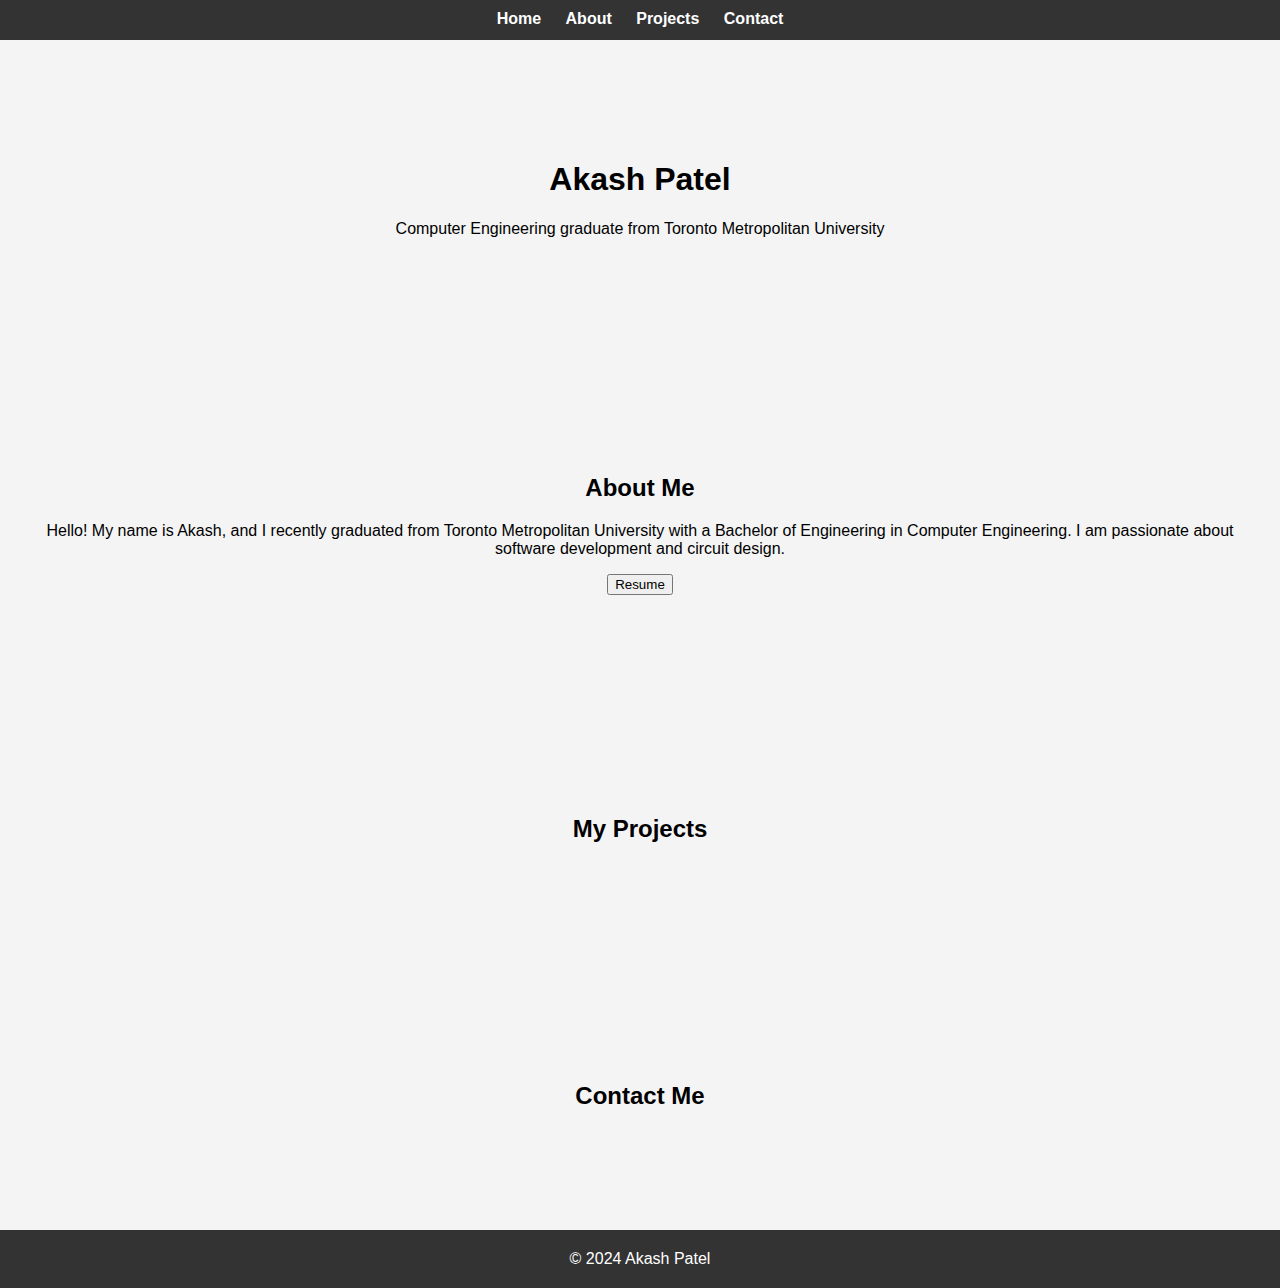
==== index.html @ 1aef0b44 "Add files via upload" ====
<!DOCTYPE html>
<html lang="en">
<head>
    <meta charset="UTF-8">
    <meta name="viewport" content="width=device-width, initial-scale=1.0">
    <title>Akash Patel - Personal Website</title>
    <link rel="stylesheet" href="styles.css">
</head>
<body>
    <header>
        <nav>
            <ul>
                <li><a href="#home">Home</a></li>
                <li><a href="#about">About</a></li>
                <li><a href="#projects">Projects</a></li>
                <li><a href="#contact">Contact</a></li>
            </ul>
        </nav>
       
    </header>
    <section id = "home"><div>
        <h1>Akash Patel</h1>
        <p>Computer Engineering graduate from Toronto Metropolitan University</p>
    </div></section>
    
    <section id="about">
        <div>
            <h2>About Me</h2>
            <p>Hello! My name is Akash, and I recently graduated from Toronto Metropolitan University with a Bachelor of Engineering in Computer Engineering. I am passionate about software development and circuit design.</p>
            <button>Resume</button>
        </div>
    </section>

    <section id="projects">
        <div>
            <h2>My Projects</h2>
            <!-- Your projects content goes here -->
        </div>
    </section>

    <section id="contact">
        <div>
            <h2>Contact Me</h2>
            <!-- Your contact information goes here -->
        </div>
    </section>

    <footer>
        &copy; 2024 Akash Patel
    </footer>
</body>
</html>
---- styles.css ----
body {
    margin: 0;
    font-family: 'Arial', sans-serif;
}

header {
    background-color: #333;
    color: #fff;
    text-align: center;
    padding: 20px 0;
}

nav {
    position: fixed;
    top: 0;
    width: 100%;
    background-color: #333;
    z-index: 1000; /* Ensure it's above other elements */
    padding: 10px;
}

nav ul {
    list-style-type: none;
    margin: 0;
    padding: 0;
}

nav li {
    display: inline-block;
    margin-right: 20px;
}

nav a {
    text-decoration: none;
    color: #fff;
    font-weight: bold;
}

section {
    text-align: center;
    padding: 100px 20px; /* Adjust padding as needed */
    background-color: #f4f4f4;
}

footer {
    background-color: #333;
    color: #fff;
    text-align: center;
    padding: 20px 0;
}
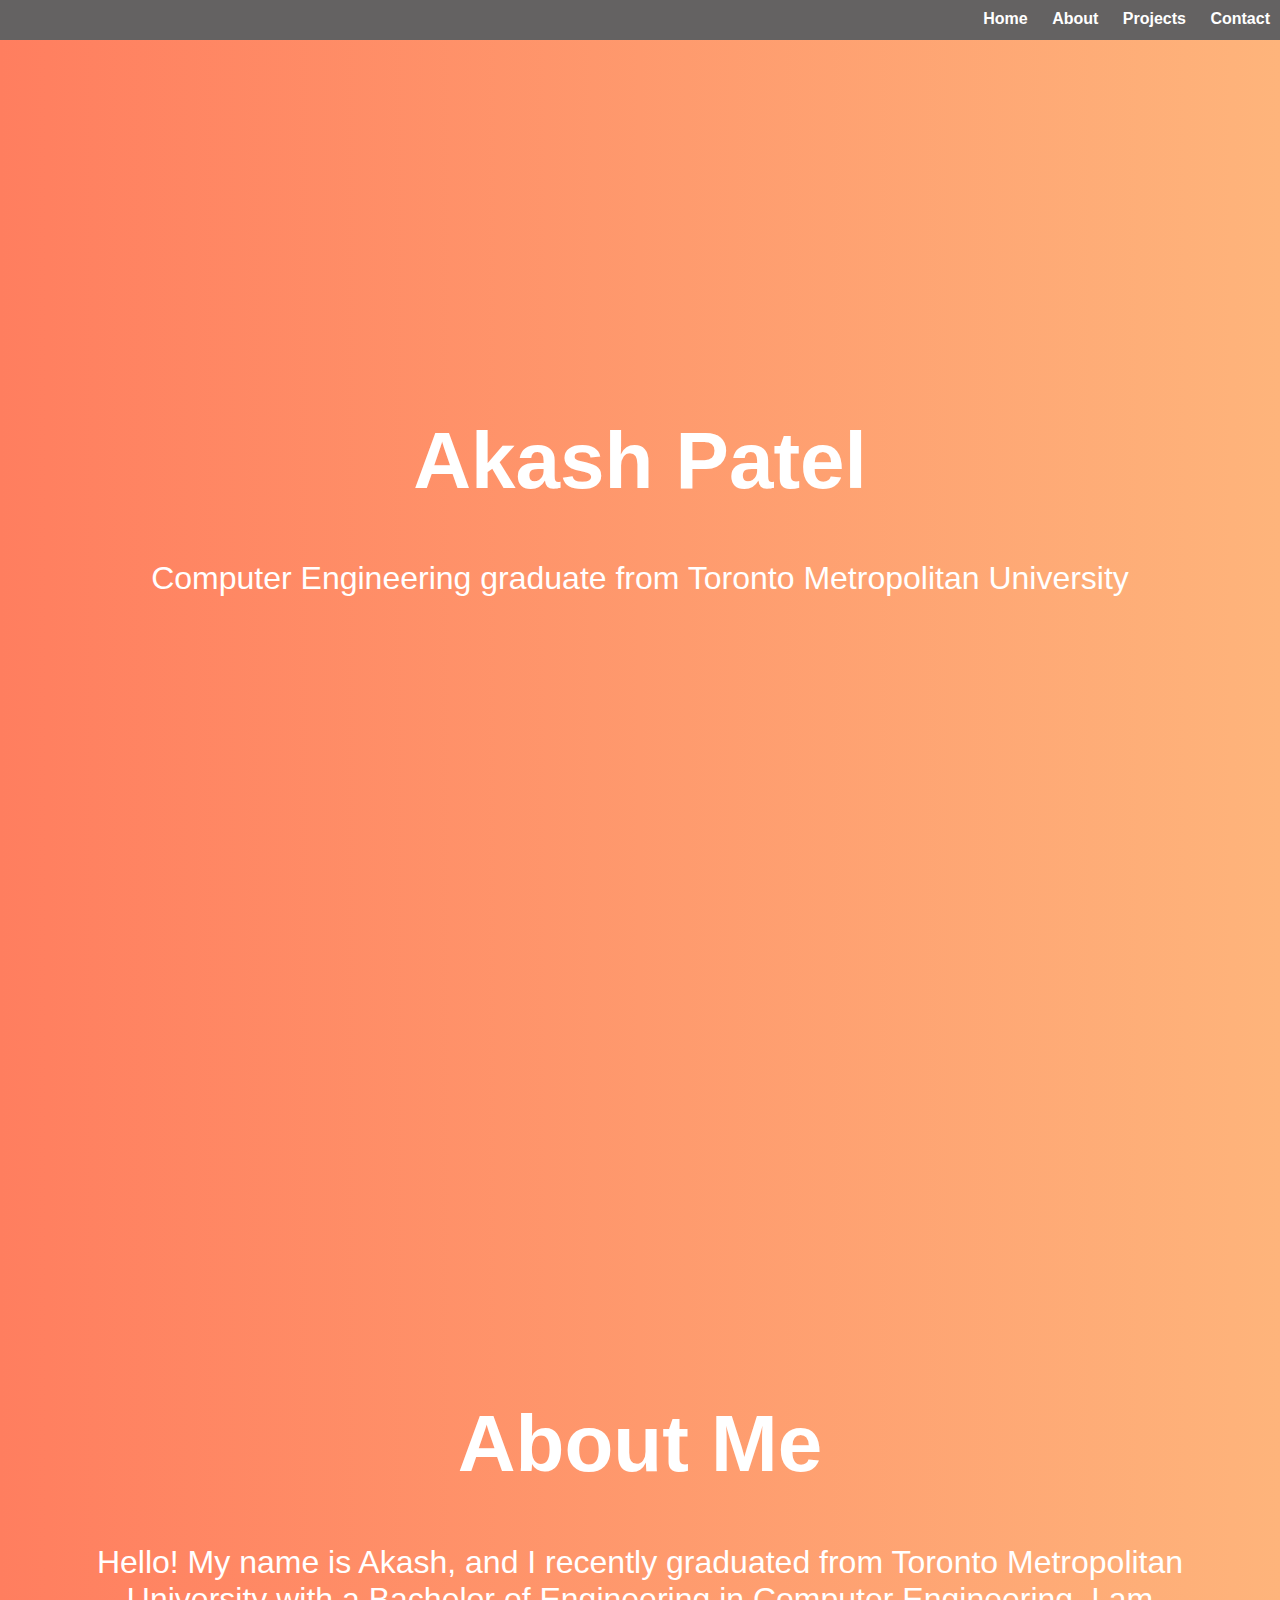
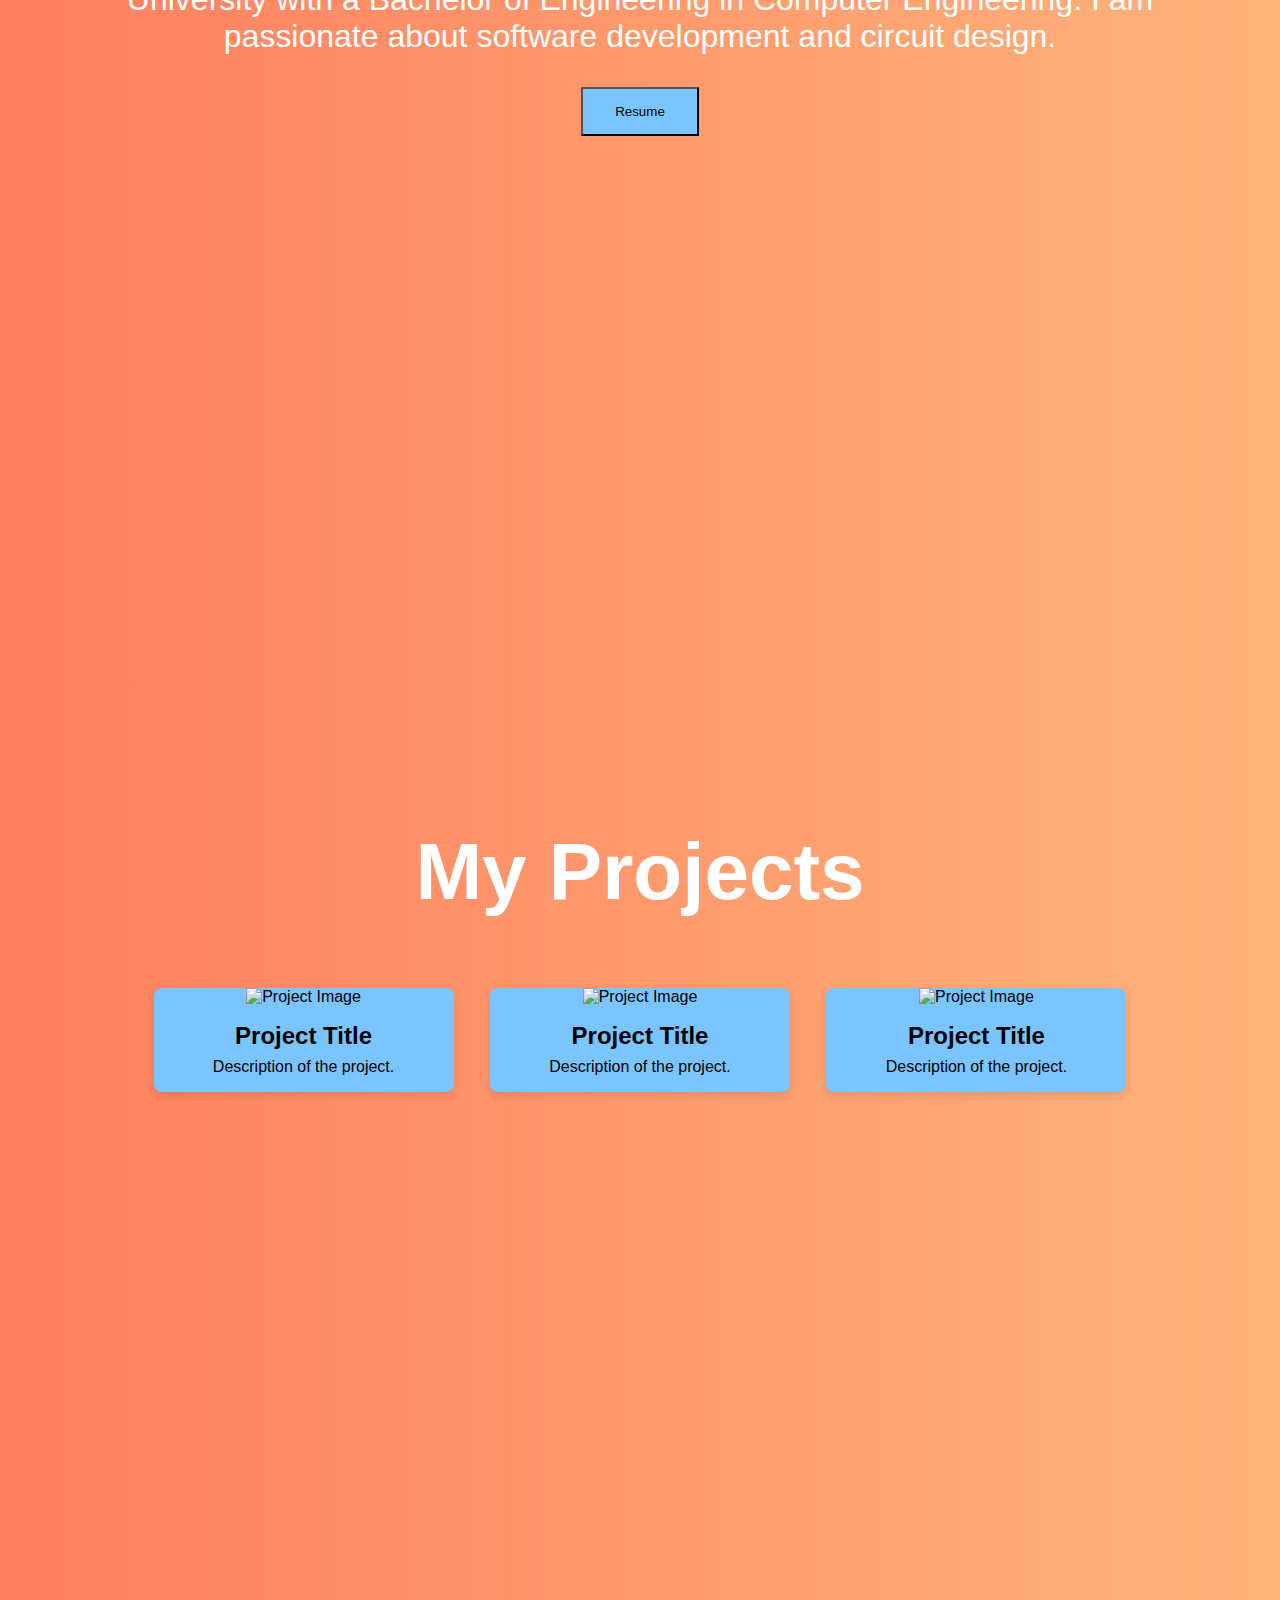
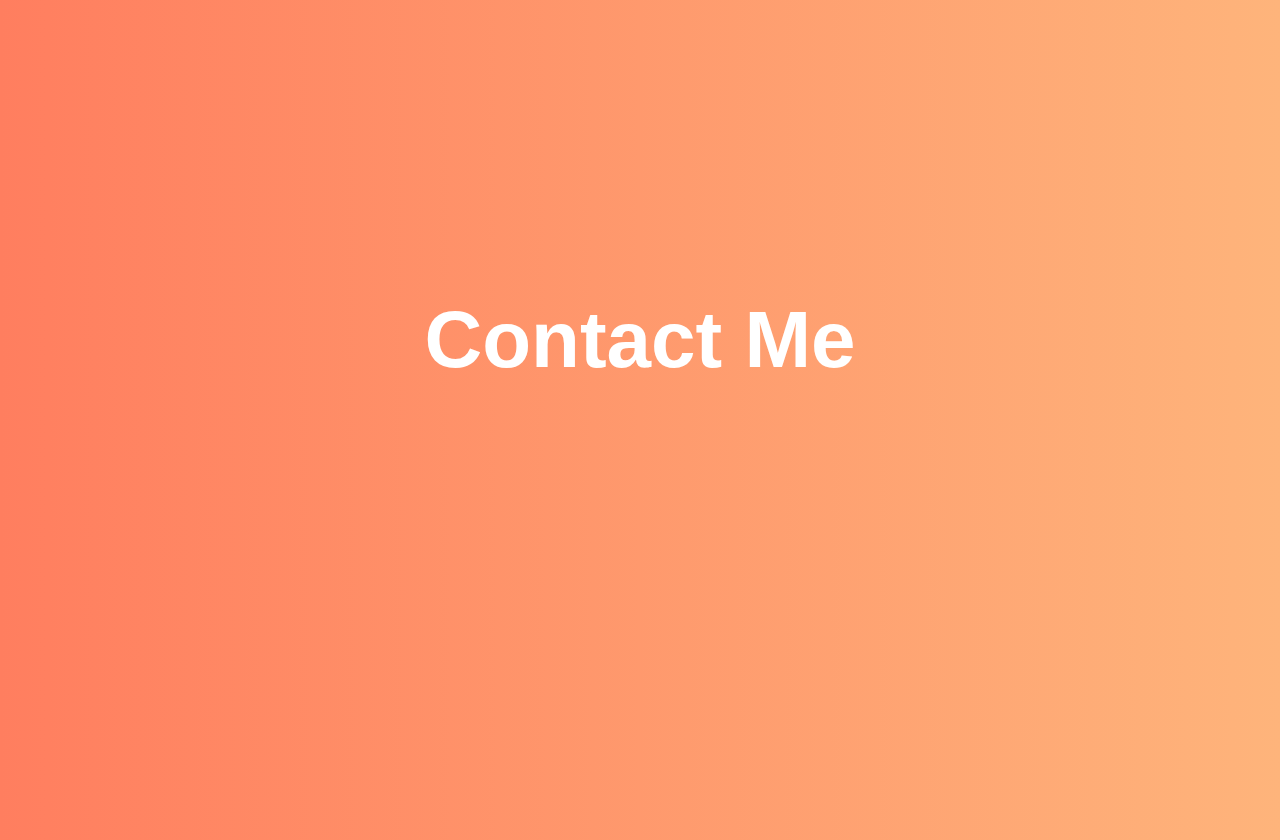
==== commit 08f4f1ed: "Add files via upload" ====
--- a/index.html
+++ b/index.html
@@ -7,9 +7,10 @@
     <link rel="stylesheet" href="styles.css">
 </head>
 <body>
+    
     <header>
         <nav>
-            <ul>
+            <ul> 
                 <li><a href="#home">Home</a></li>
                 <li><a href="#about">About</a></li>
                 <li><a href="#projects">Projects</a></li>
@@ -18,35 +19,52 @@
         </nav>
        
     </header>
-    <section id = "home"><div>
-        <h1>Akash Patel</h1>
-        <p>Computer Engineering graduate from Toronto Metropolitan University</p>
+    <section id = "home" class="background-gradient"><div>
+        <h1 class="h1">Akash Patel</h1>
+        <p class="p">Computer Engineering graduate from Toronto Metropolitan University</p>
+        <br><br><br><br><br>
     </div></section>
     
-    <section id="about">
+    <section id="about" class="background-gradient">
         <div>
-            <h2>About Me</h2>
-            <p>Hello! My name is Akash, and I recently graduated from Toronto Metropolitan University with a Bachelor of Engineering in Computer Engineering. I am passionate about software development and circuit design.</p>
-            <button>Resume</button>
+            <h1 class="h1">About Me</h1>
+            <p class="p">Hello! My name is Akash, and I recently graduated from Toronto Metropolitan University with a Bachelor of Engineering in Computer Engineering. I am passionate about software development and circuit design.</p>
+            <a href="https://drive.google.com/file/d/1ZNKejhabVCtd5OcSWzsB3P_NSo3dcqPr/view?usp=sharing"><button type="button">Resume</button></a>
         </div>
     </section>
 
-    <section id="projects">
+    <section id="projects" class="background-gradient">
         <div>
-            <h2>My Projects</h2>
-            <!-- Your projects content goes here -->
+            <h1 class="h1">My Projects</h1>   
+            <div class="card">
+                <img src="project-image.jpg" alt="Project Image">
+                <div class="card-content">
+                    <h3>Project Title</h3>
+                    <p>Description of the project.</p>
+                </div>
         </div>
+        <div class="card">
+            <img src="project-image.jpg" alt="Project Image">
+            <div class="card-content">
+                <h3>Project Title</h3>
+                <p>Description of the project.</p>
+            </div>
+    </div>
+    <div class="card">
+        <img src="project-image.jpg" alt="Project Image">
+        <div class="card-content">
+            <h3>Project Title</h3>
+            <p>Description of the project.</p>
+        </div>
+</div>
     </section>
 
-    <section id="contact">
+    <section id="contact" class="background-gradient">
         <div>
-            <h2>Contact Me</h2>
+            <h1 class="h1">Contact Me</h1>
             <!-- Your contact information goes here -->
         </div>
     </section>
 
-    <footer>
-        &copy; 2024 Akash Patel
-    </footer>
-</body>
+</body> 
 </html>
--- a/styles.css
+++ b/styles.css
@@ -1,21 +1,32 @@
 body {
     margin: 0;
     font-family: 'Arial', sans-serif;
+
+}
+
+.background-gradient {
+    background: linear-gradient(to right, #ff7e5f, #feb47b); 
+    height: 100vh;
+    display: flex;
+    justify-content: center;
+    align-items: center;
+    color: white;
 }
 
 header {
-    background-color: #333;
+    background-color: #646262;
     color: #fff;
-    text-align: center;
+    text-align: right;
     padding: 20px 0;
 }
+
 
 nav {
     position: fixed;
     top: 0;
     width: 100%;
-    background-color: #333;
-    z-index: 1000; /* Ensure it's above other elements */
+    background-color: #646262;
+    z-index: 1000; 
     padding: 10px;
 }
 
@@ -38,13 +49,58 @@
 
 section {
     text-align: center;
-    padding: 100px 20px; /* Adjust padding as needed */
-    background-color: #f4f4f4;
+    padding: 50px; 
+    height: 80vh; 
+    display: flex;
+    justify-content: center;
+    align-items: center;
+  
 }
 
-footer {
-    background-color: #333;
-    color: #fff;
-    text-align: center;
-    padding: 20px 0;
+h1 {
+    font-size: 5rem;
 }
+
+.p{
+    font-size: 2rem;
+}
+
+.card {
+    background-color: #7BC5FE;
+    color: black;
+    border-radius: 8px;
+    box-shadow: 0 4px 8px rgba(0, 0, 0, 0.1);
+    overflow: hidden;
+    width: 300px;
+    margin: 1rem;
+    display: inline-block;
+    vertical-align: top;
+}
+
+.card img {
+    width: 100%;
+    height: auto;
+}
+
+.card-content {
+    padding: 1rem;
+}
+
+.card-content h3 {
+    margin: 0;
+    font-size: 1.5rem;
+}
+
+.card-content p {
+    margin: 0.5rem 0 0;
+}
+
+button{
+    background-color: #7BC5FE;
+    padding: 15px 32px;
+    cursor: pointer;
+}
+
+button:hover{
+    background-color: #48AFFE;
+}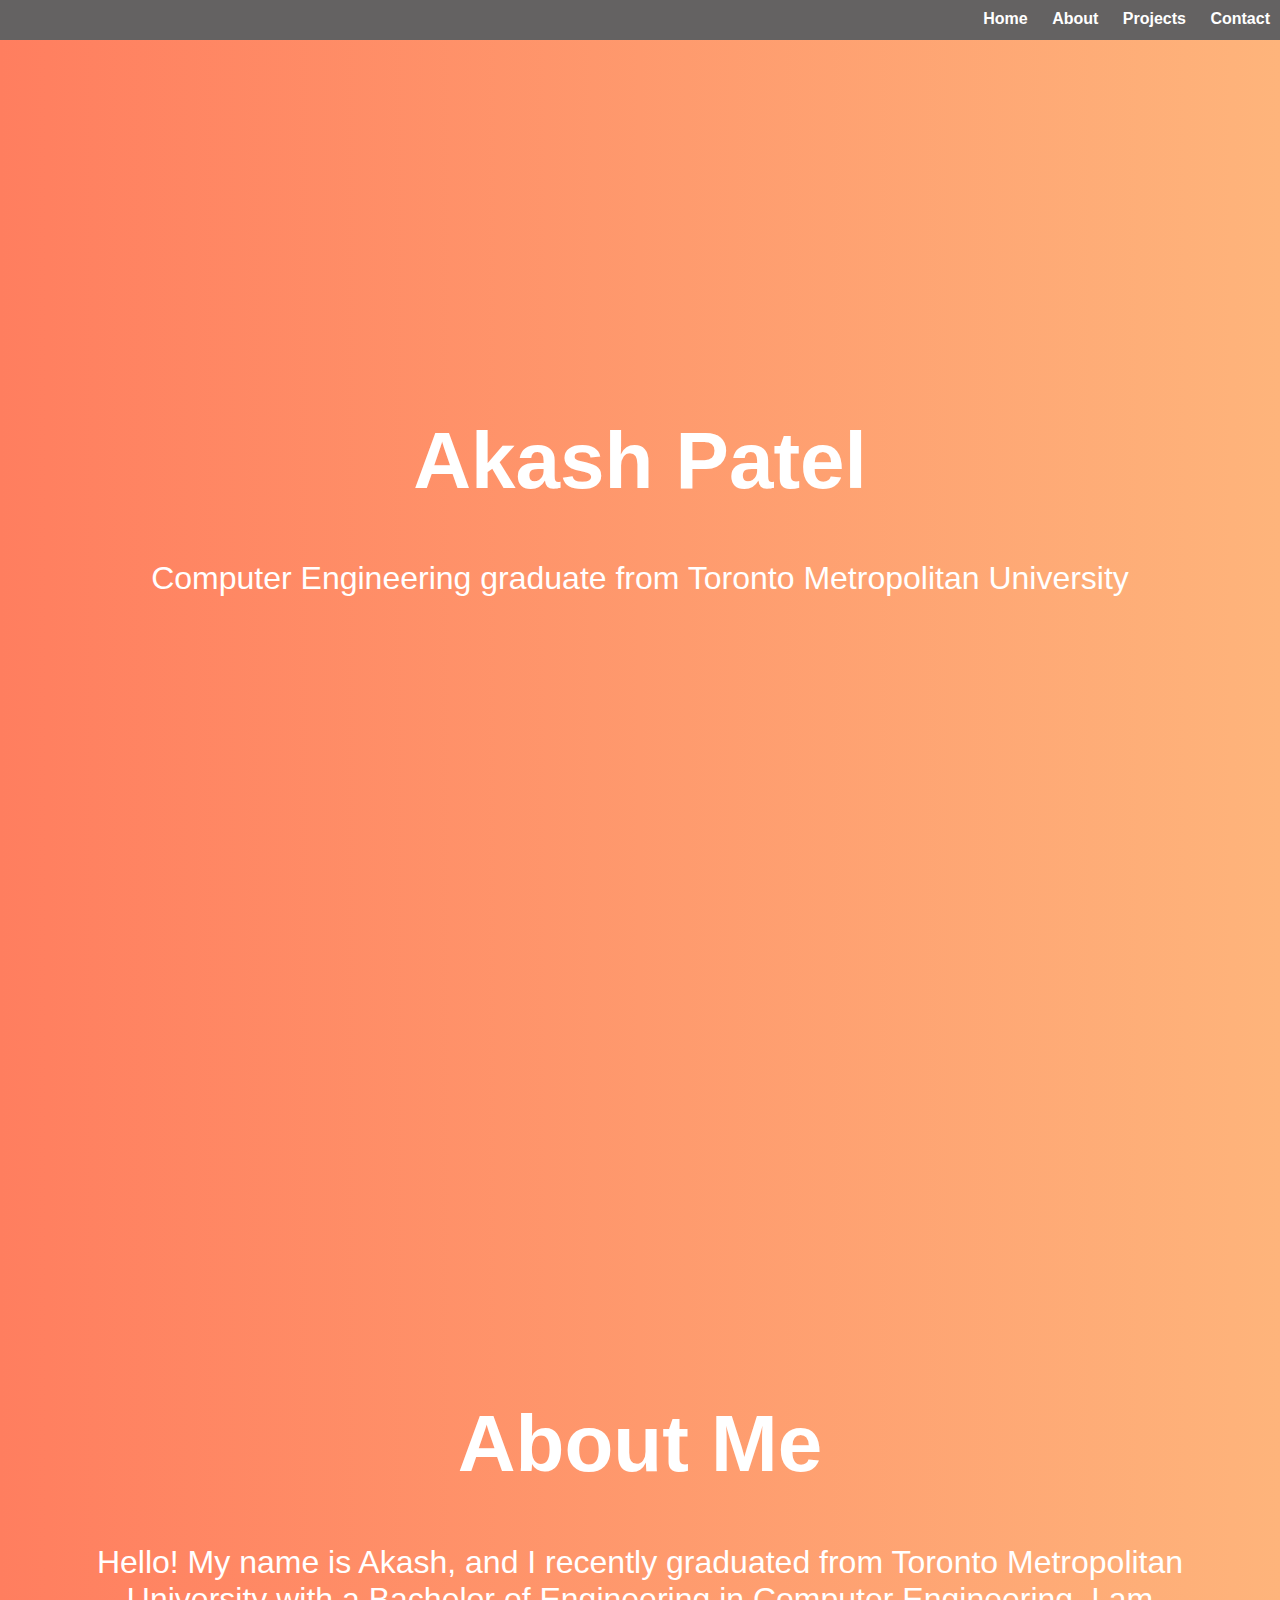
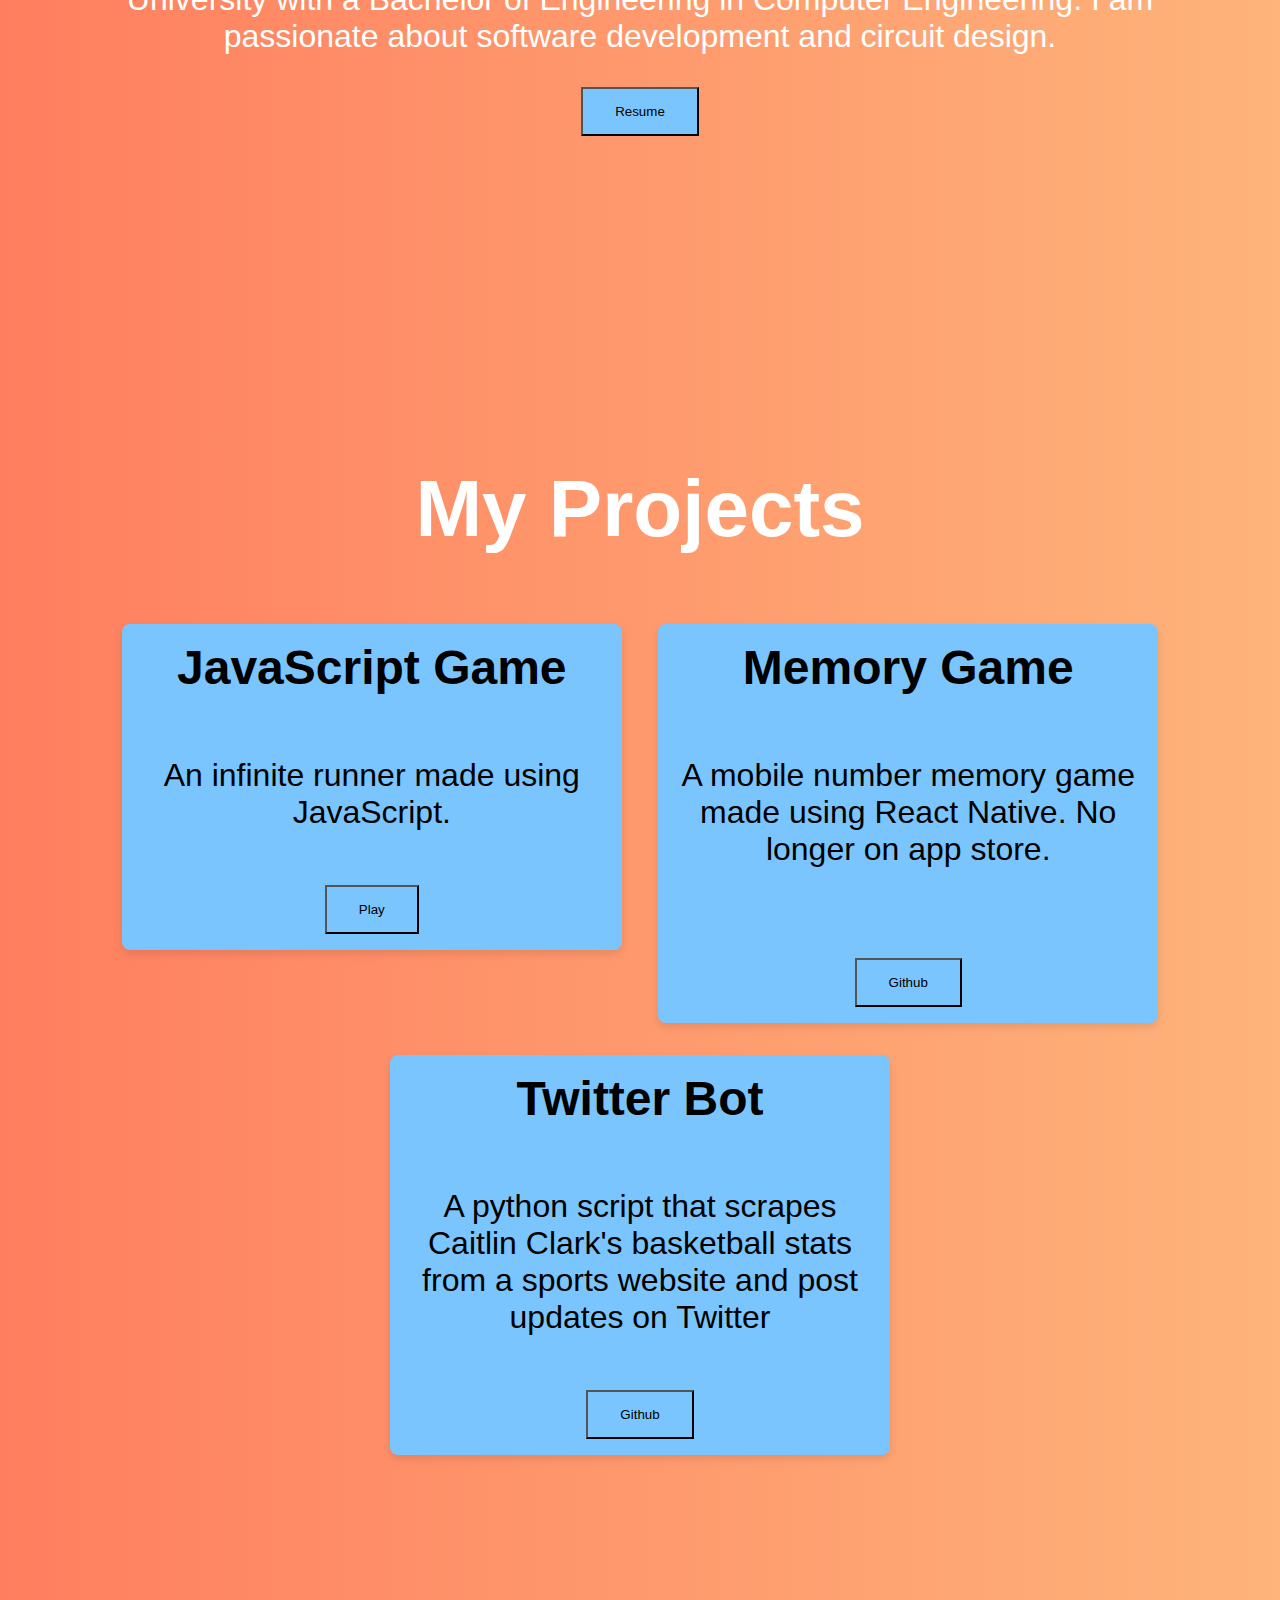
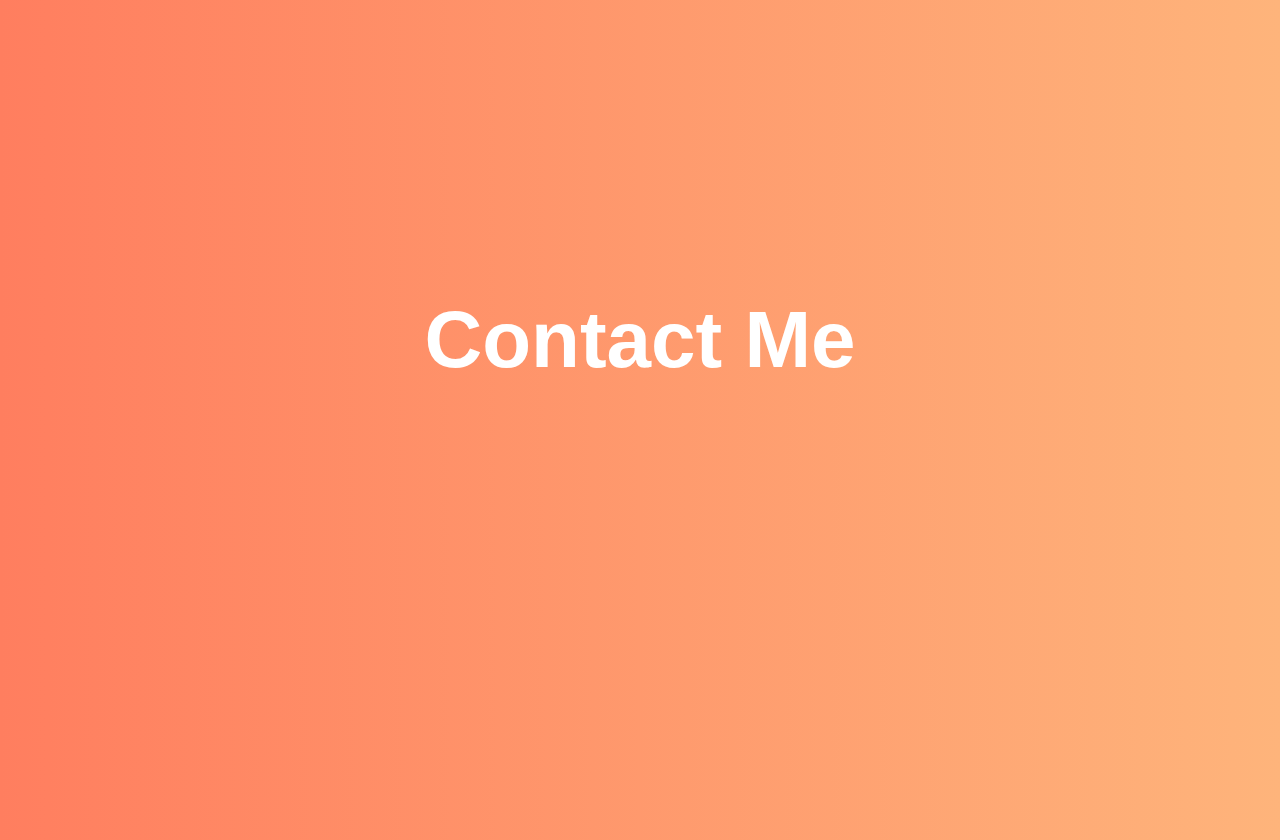
==== commit a923a51b: "Add files via upload" ====
--- a/index.html
+++ b/index.html
@@ -37,26 +37,33 @@
         <div>
             <h1 class="h1">My Projects</h1>   
             <div class="card">
-                <img src="project-image.jpg" alt="Project Image">
                 <div class="card-content">
-                    <h3>Project Title</h3>
-                    <p>Description of the project.</p>
+                    <h3>JavaScript Game</h3>
+                    <br><br><br>
+                    <p >An infinite runner made using JavaScript.</p>
+                    <br><br><br>
+                    <a href="./game/game.html"><button>Play</button></a>
                 </div>
         </div>
         <div class="card">
-            <img src="project-image.jpg" alt="Project Image">
             <div class="card-content">
-                <h3>Project Title</h3>
-                <p>Description of the project.</p>
+                <h3>Memory Game</h3>
+                <br><br><br>
+                <p >A mobile number memory game made using React Native. No longer on app store.</p>
+                <br><br><br><br><br>
+                <a href=" https://github.com/AkashPatel30/NumberMemoryGame"><button>Github</button></a>
             </div>
     </div>
     <div class="card">
-        <img src="project-image.jpg" alt="Project Image">
+
         <div class="card-content">
-            <h3>Project Title</h3>
-            <p>Description of the project.</p>
+            <h3>Twitter Bot</h3>
+            <br><br><br>
+            <p >A python script that scrapes Caitlin Clark's basketball stats from a sports website and post updates on Twitter</p>
+            <br><br><br>
+            <a href="https://github.com/AkashPatel30/Twitter-Bot"><button>Github</button></a>
         </div>
-</div>
+    </div>
     </section>
 
     <section id="contact" class="background-gradient">
--- a/styles.css
+++ b/styles.css
@@ -61,6 +61,7 @@
     font-size: 5rem;
 }
 
+
 .p{
     font-size: 2rem;
 }
@@ -71,16 +72,12 @@
     border-radius: 8px;
     box-shadow: 0 4px 8px rgba(0, 0, 0, 0.1);
     overflow: hidden;
-    width: 300px;
+    width: 500px;
     margin: 1rem;
     display: inline-block;
     vertical-align: top;
 }
 
-.card img {
-    width: 100%;
-    height: auto;
-}
 
 .card-content {
     padding: 1rem;
@@ -88,10 +85,11 @@
 
 .card-content h3 {
     margin: 0;
-    font-size: 1.5rem;
+    font-size: 3rem;
 }
 
 .card-content p {
+    font-size: 2rem;
     margin: 0.5rem 0 0;
 }
 
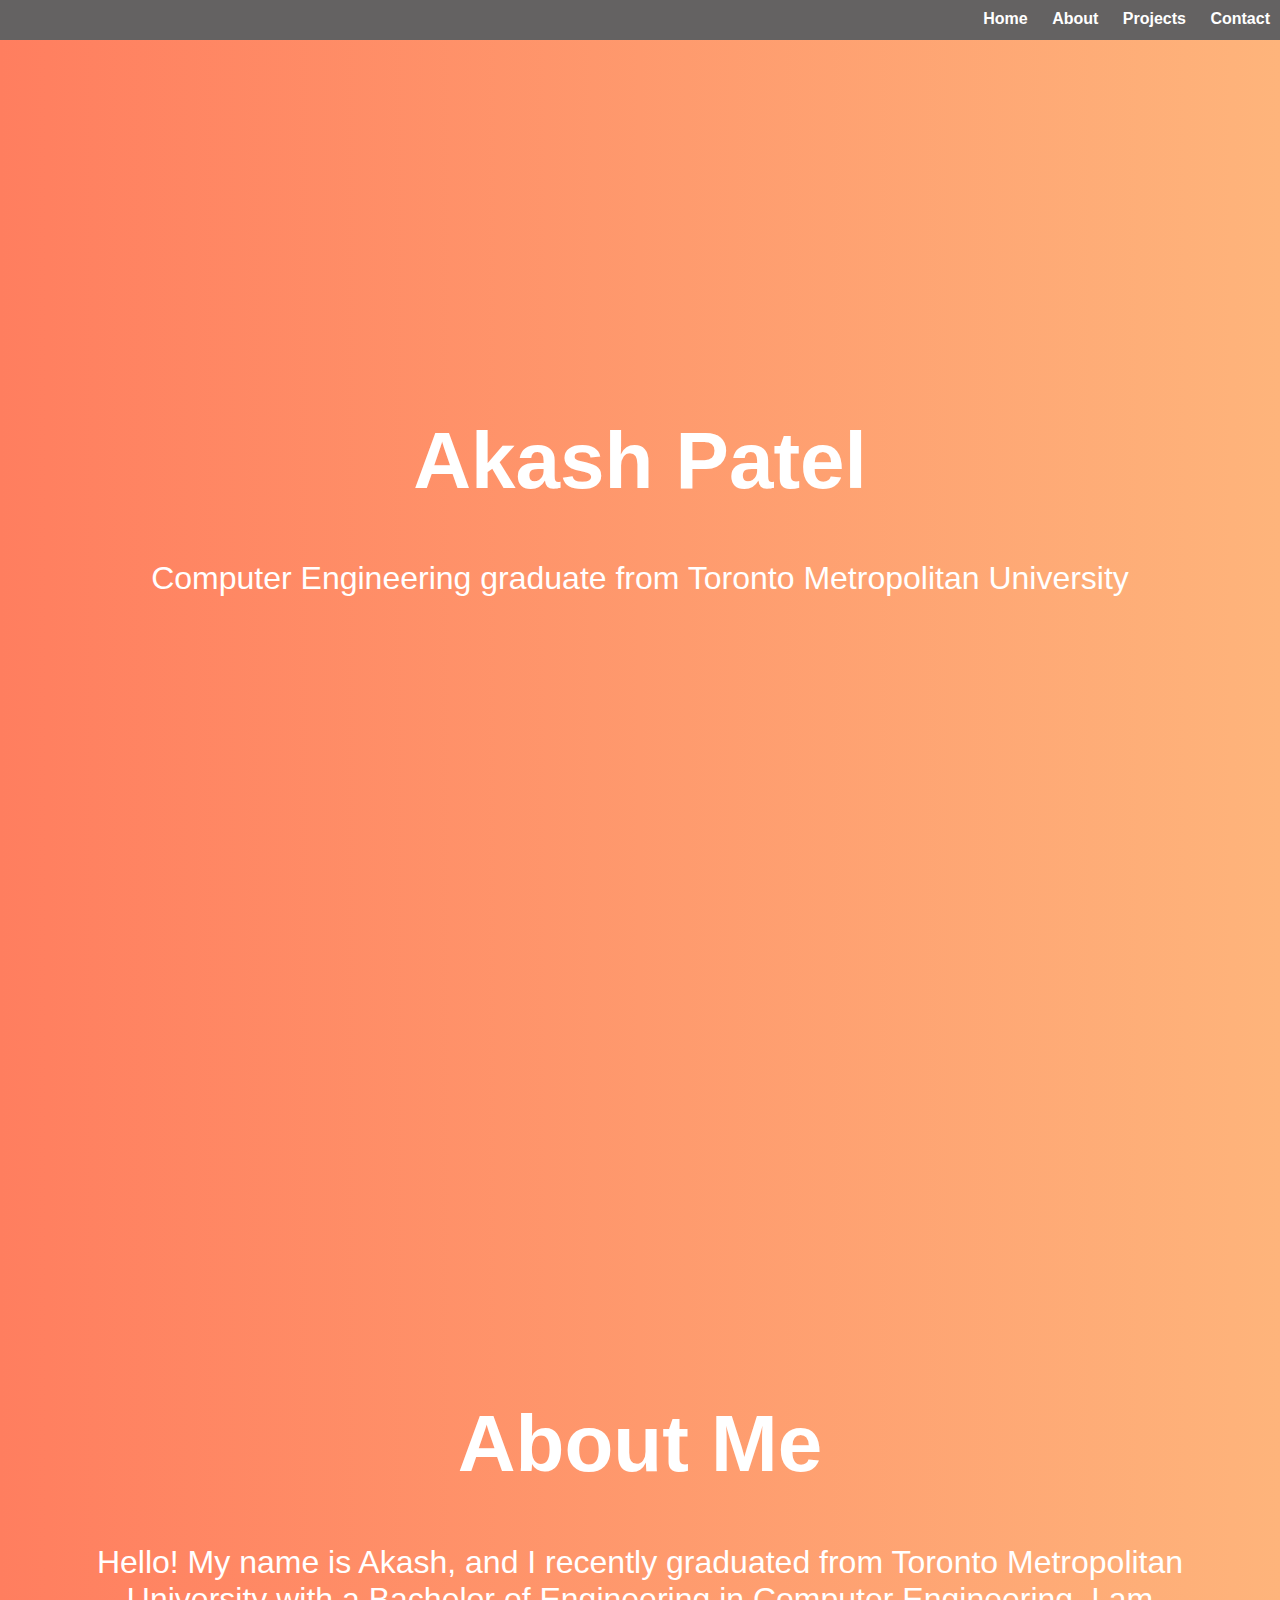
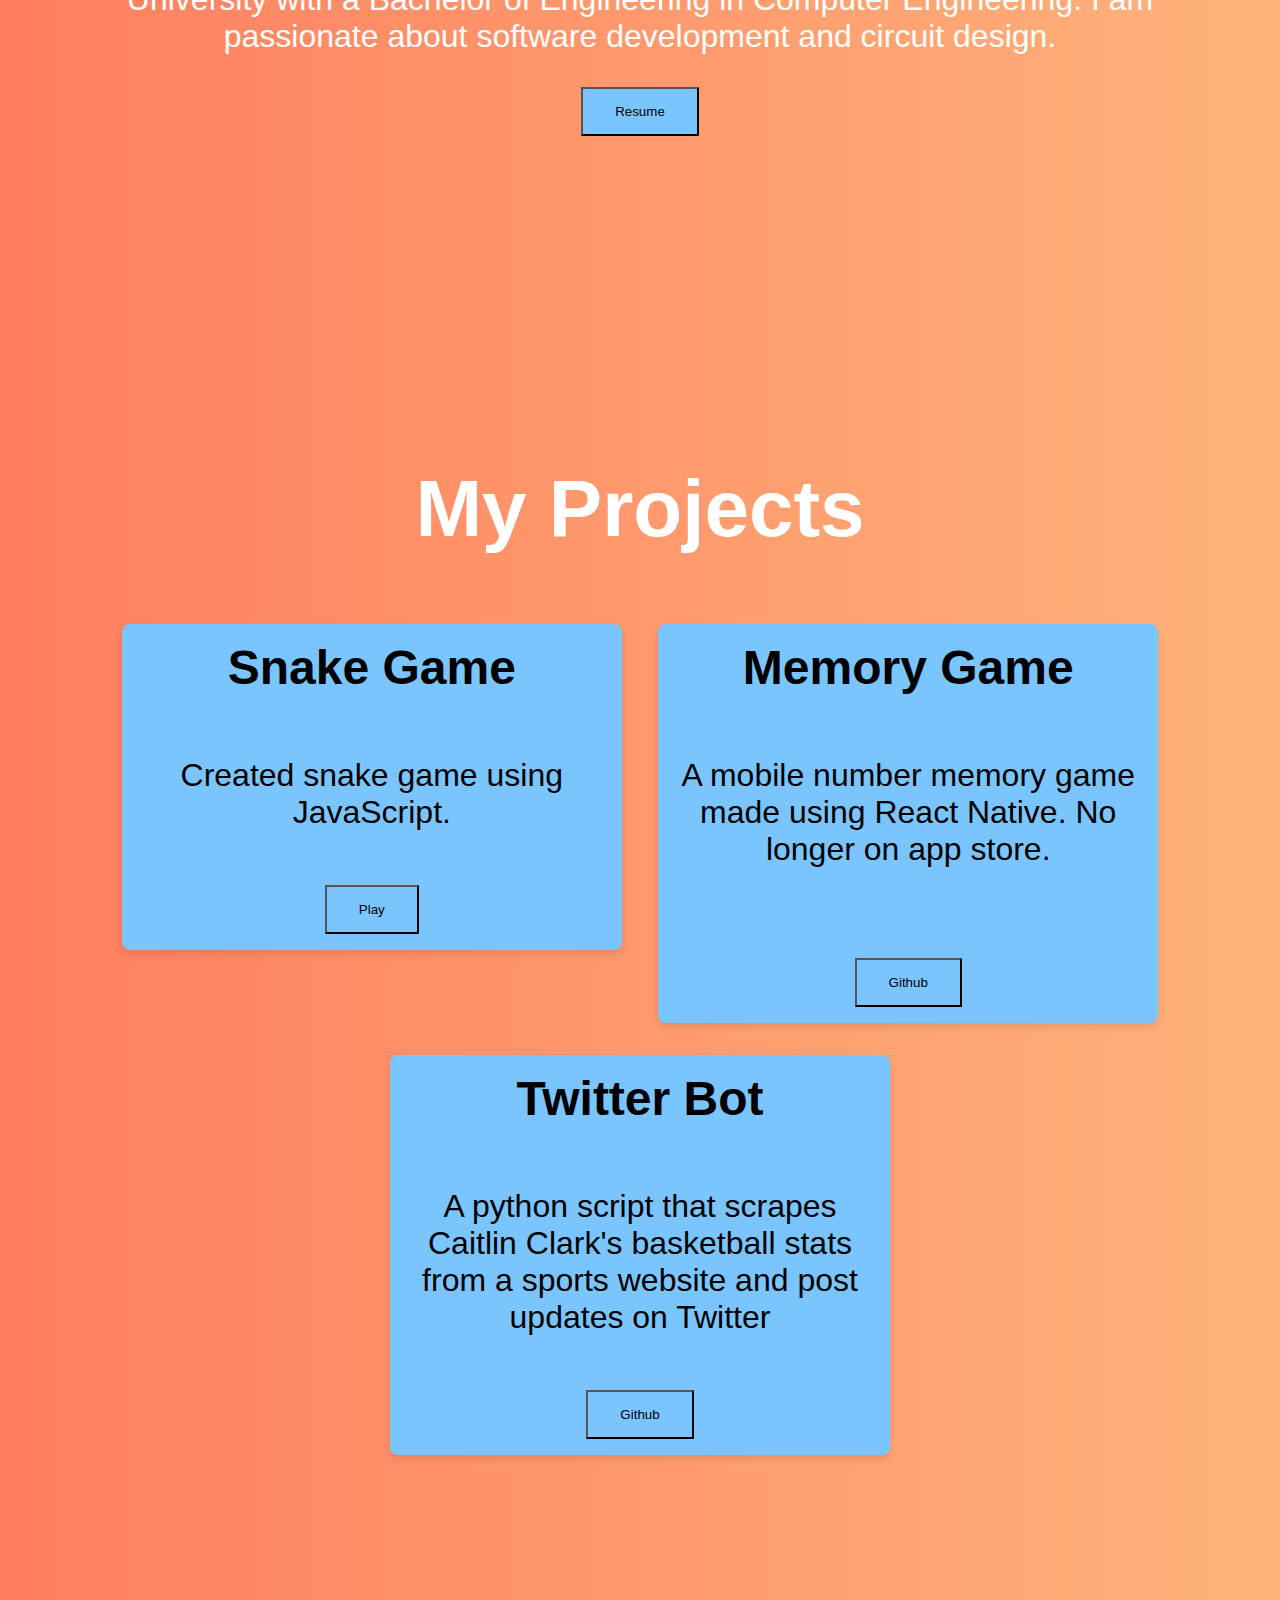
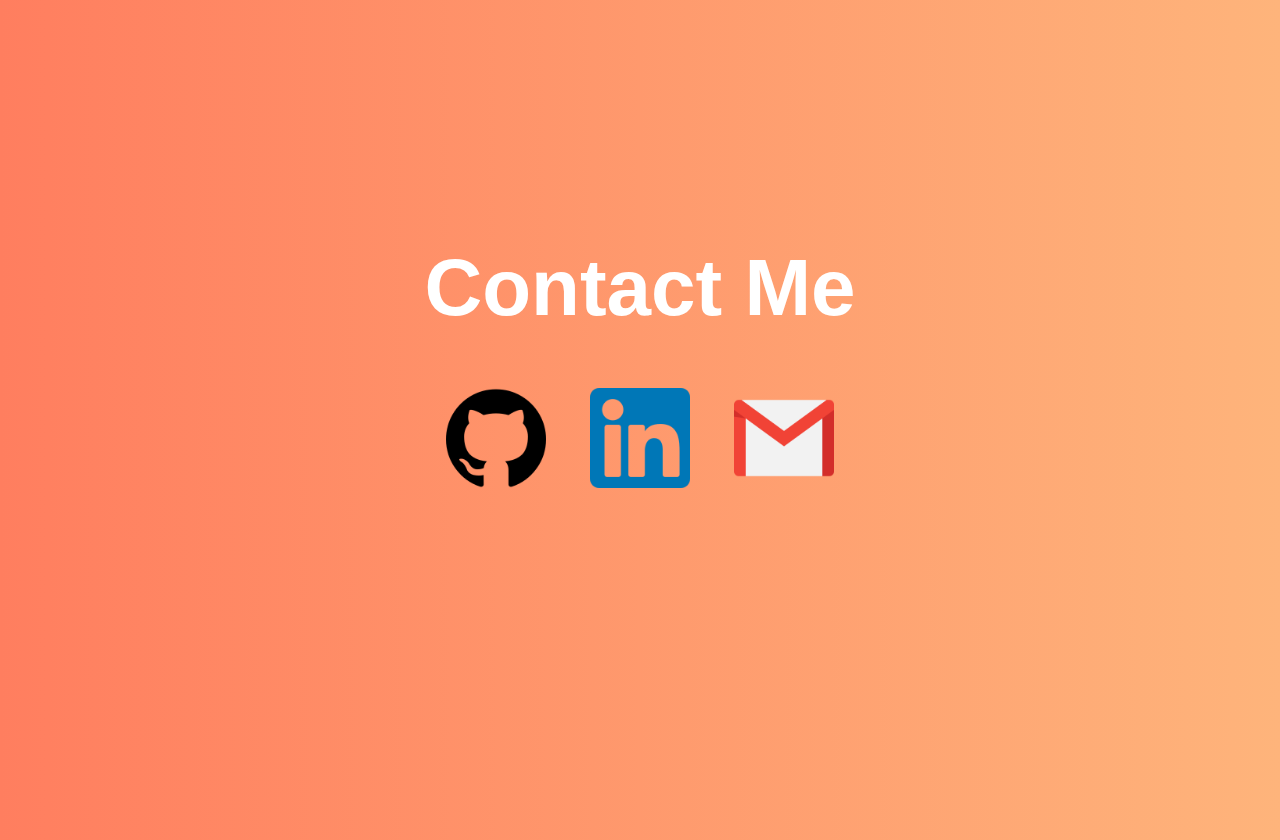
==== commit 6a182a61: "Add files via upload" ====
--- a/index.html
+++ b/index.html
@@ -38,9 +38,9 @@
             <h1 class="h1">My Projects</h1>   
             <div class="card">
                 <div class="card-content">
-                    <h3>JavaScript Game</h3>
+                    <h3>Snake Game</h3>
                     <br><br><br>
-                    <p >An infinite runner made using JavaScript.</p>
+                    <p >Created snake game using JavaScript.</p>
                     <br><br><br>
                     <a href="./game/game.html"><button>Play</button></a>
                 </div>
@@ -69,7 +69,17 @@
     <section id="contact" class="background-gradient">
         <div>
             <h1 class="h1">Contact Me</h1>
-            <!-- Your contact information goes here -->
+            <div class="image-links">
+                <a href="https://github.com/AkashPatel30" target="_blank">
+                    <img src="./images/github.png" alt="Website 1" class="contact-image">
+                </a>
+                <a href="https://www.linkedin.com/in/akash-patel-259476195/" target="_blank">
+                    <img src="./images/linkedin.png" alt="Website 2" class="contact-image">
+                </a>
+                <a href="mailto:akash.patel0330@gmail.com" target="_blank">
+                    <img src="./images/gmail.png" alt="Website 3" class="contact-image">
+                </a>
+            </div>
         </div>
     </section>
 
--- a/styles.css
+++ b/styles.css
@@ -101,4 +101,21 @@
 
 button:hover{
     background-color: #48AFFE;
-}+}
+
+.image-links {
+    display: flex;
+    justify-content: space-around;
+    align-items: center;
+    margin-top: 20px;
+}
+
+.contact-image {
+    width: 100px; 
+    height: auto;
+    transition: transform 0.3s ease; 
+}
+
+.contact-image:hover {
+    transform: scale(1.1);
+ }
